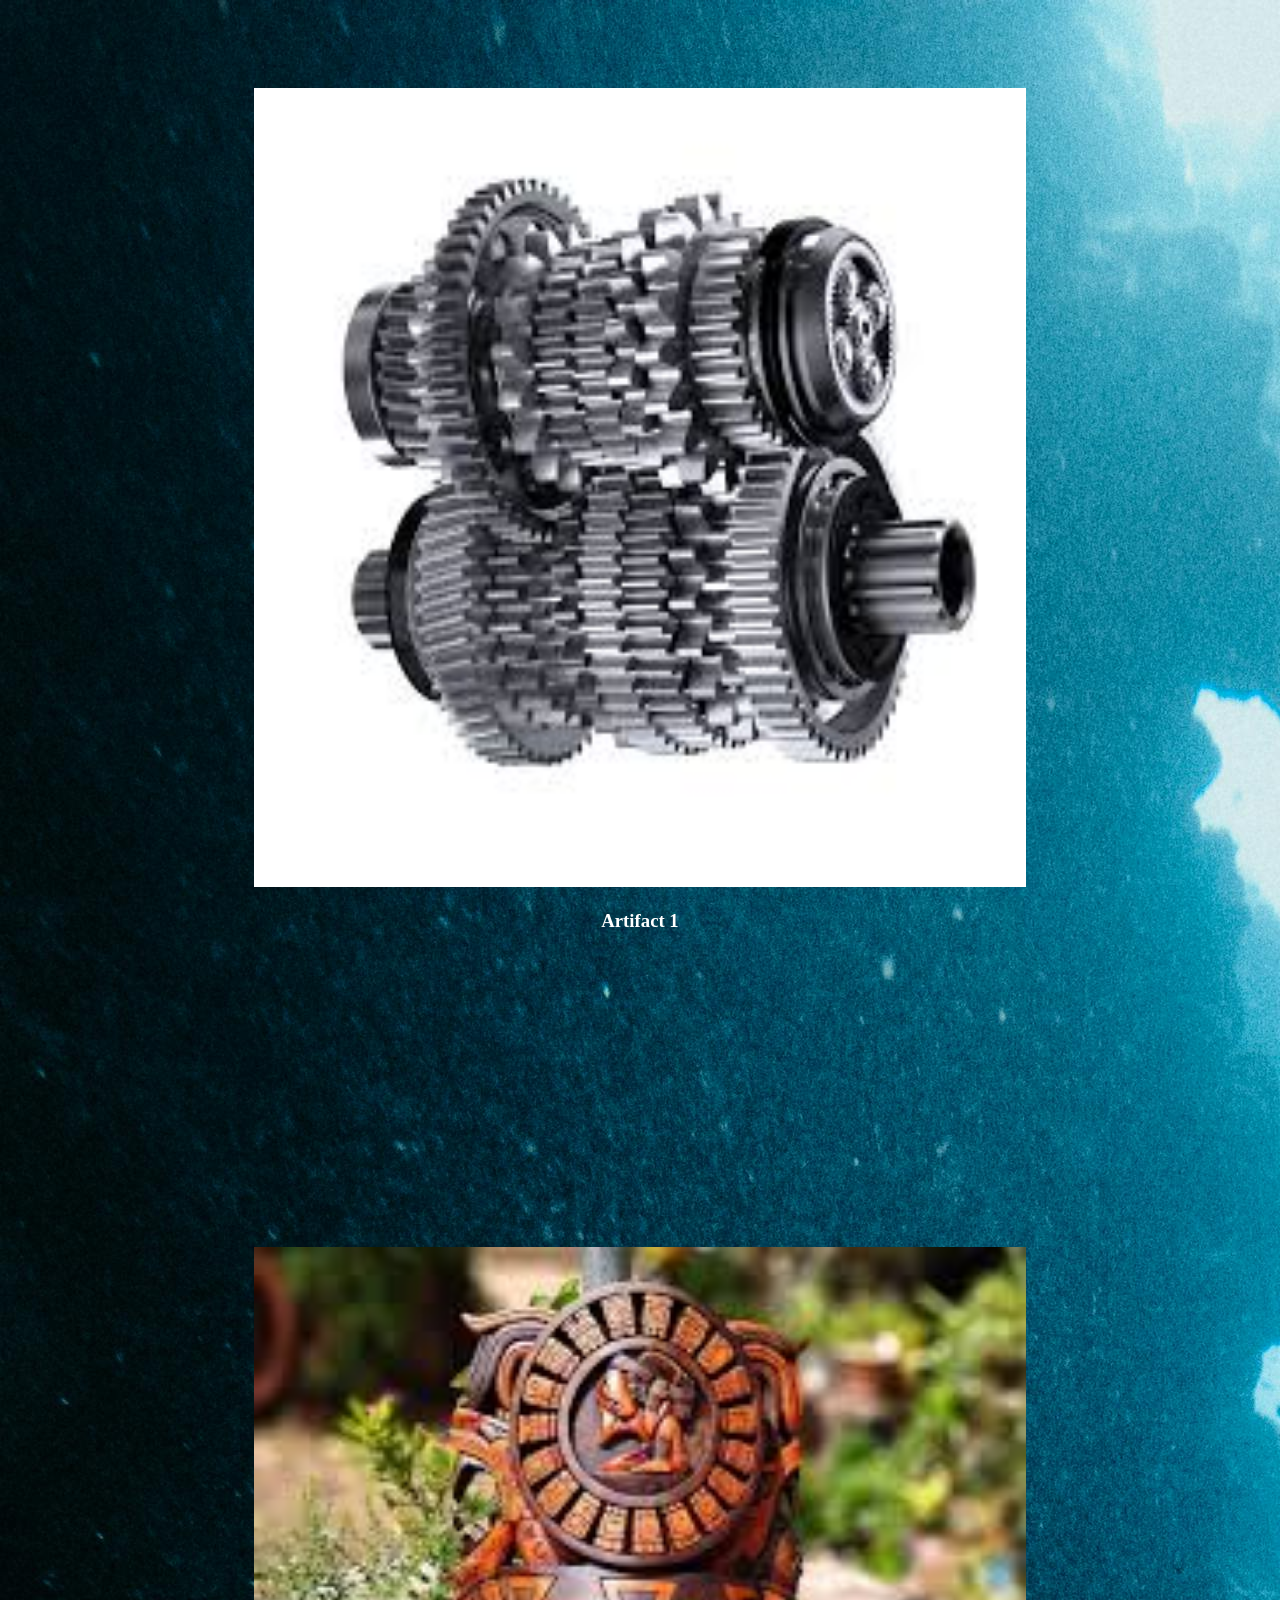
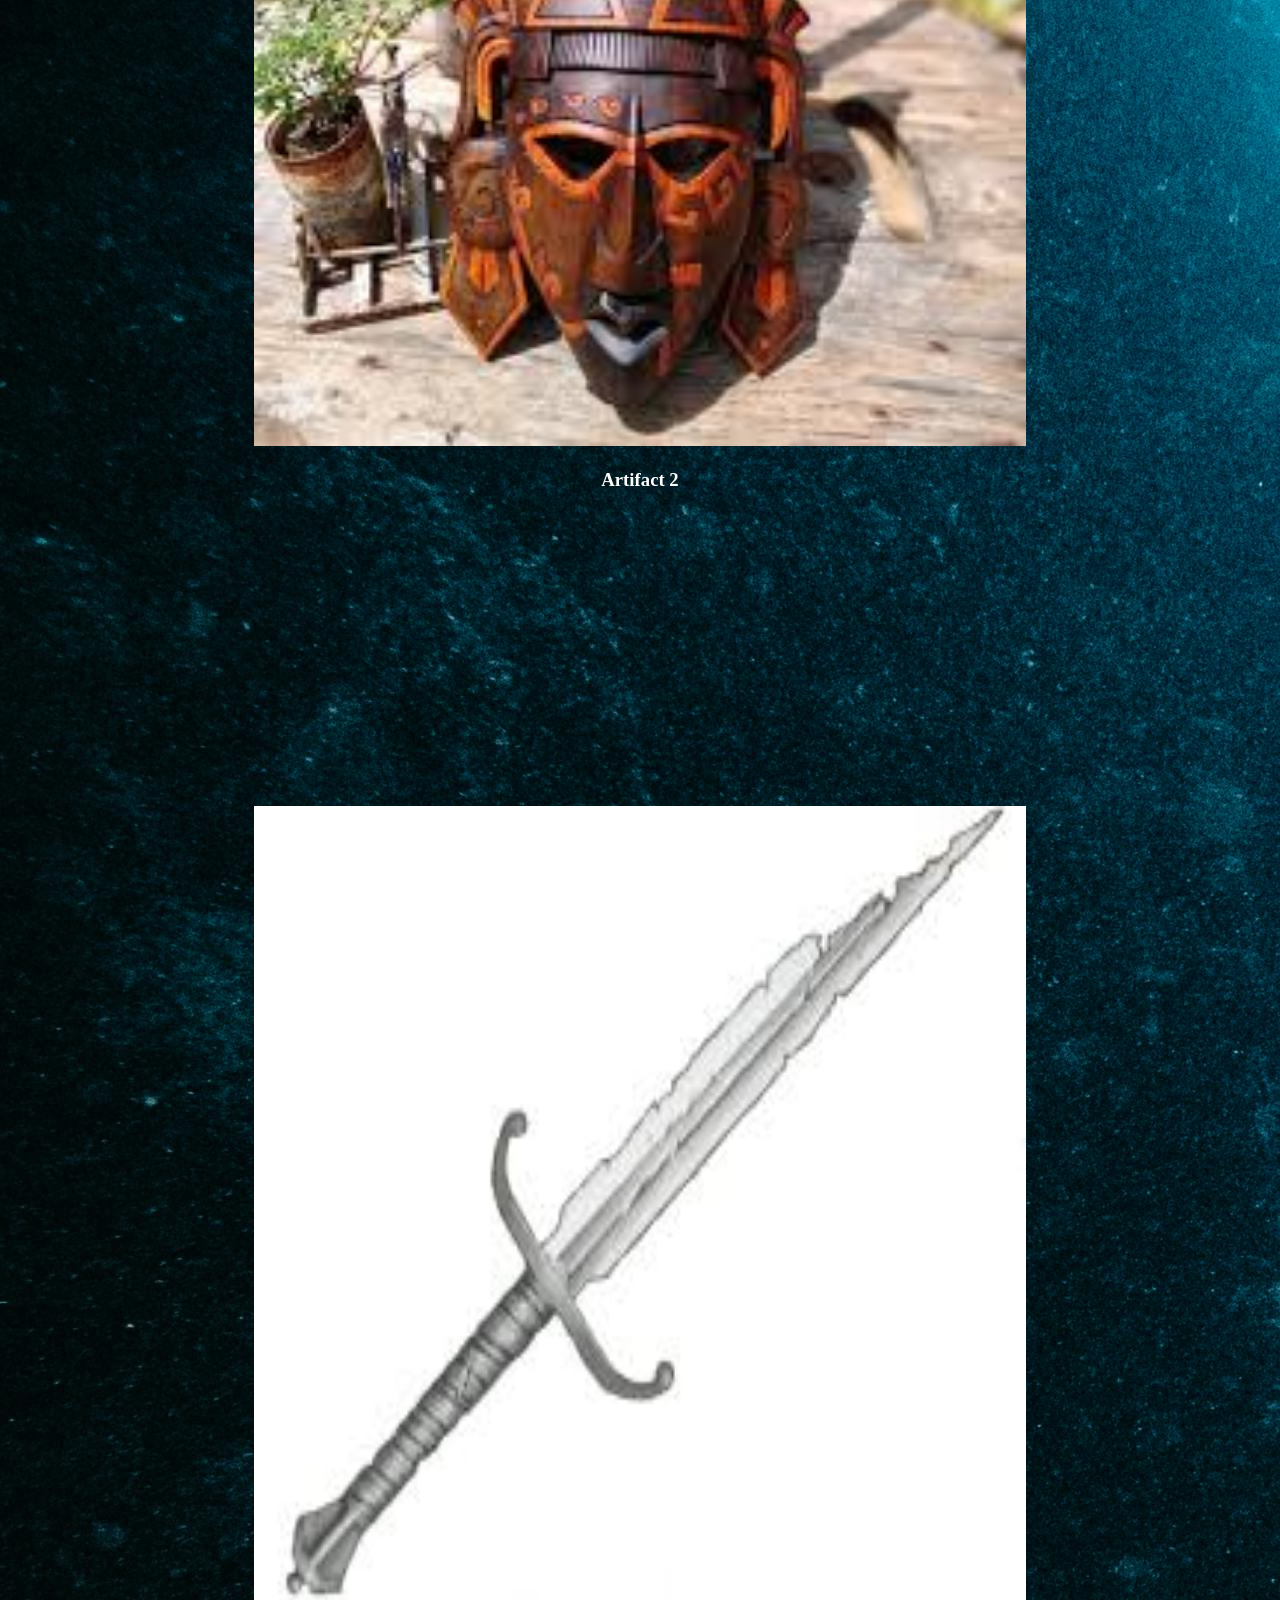
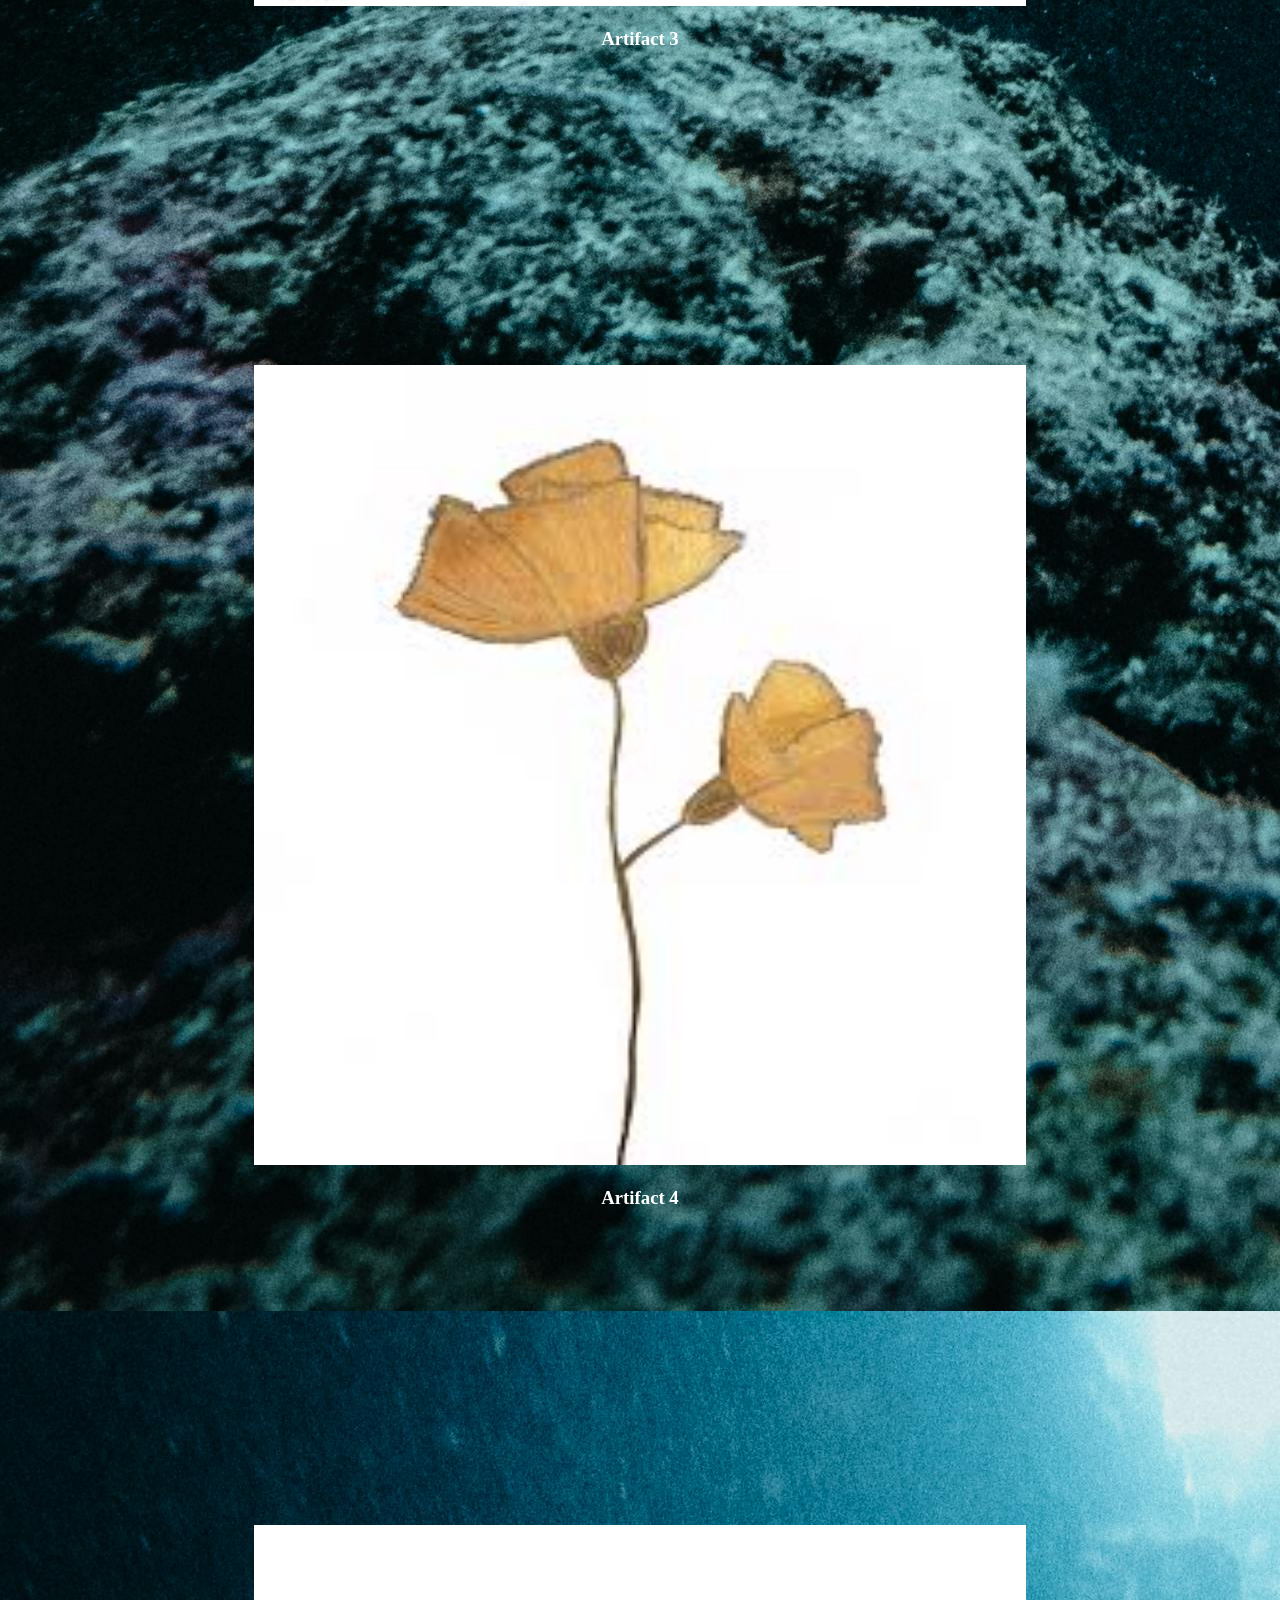
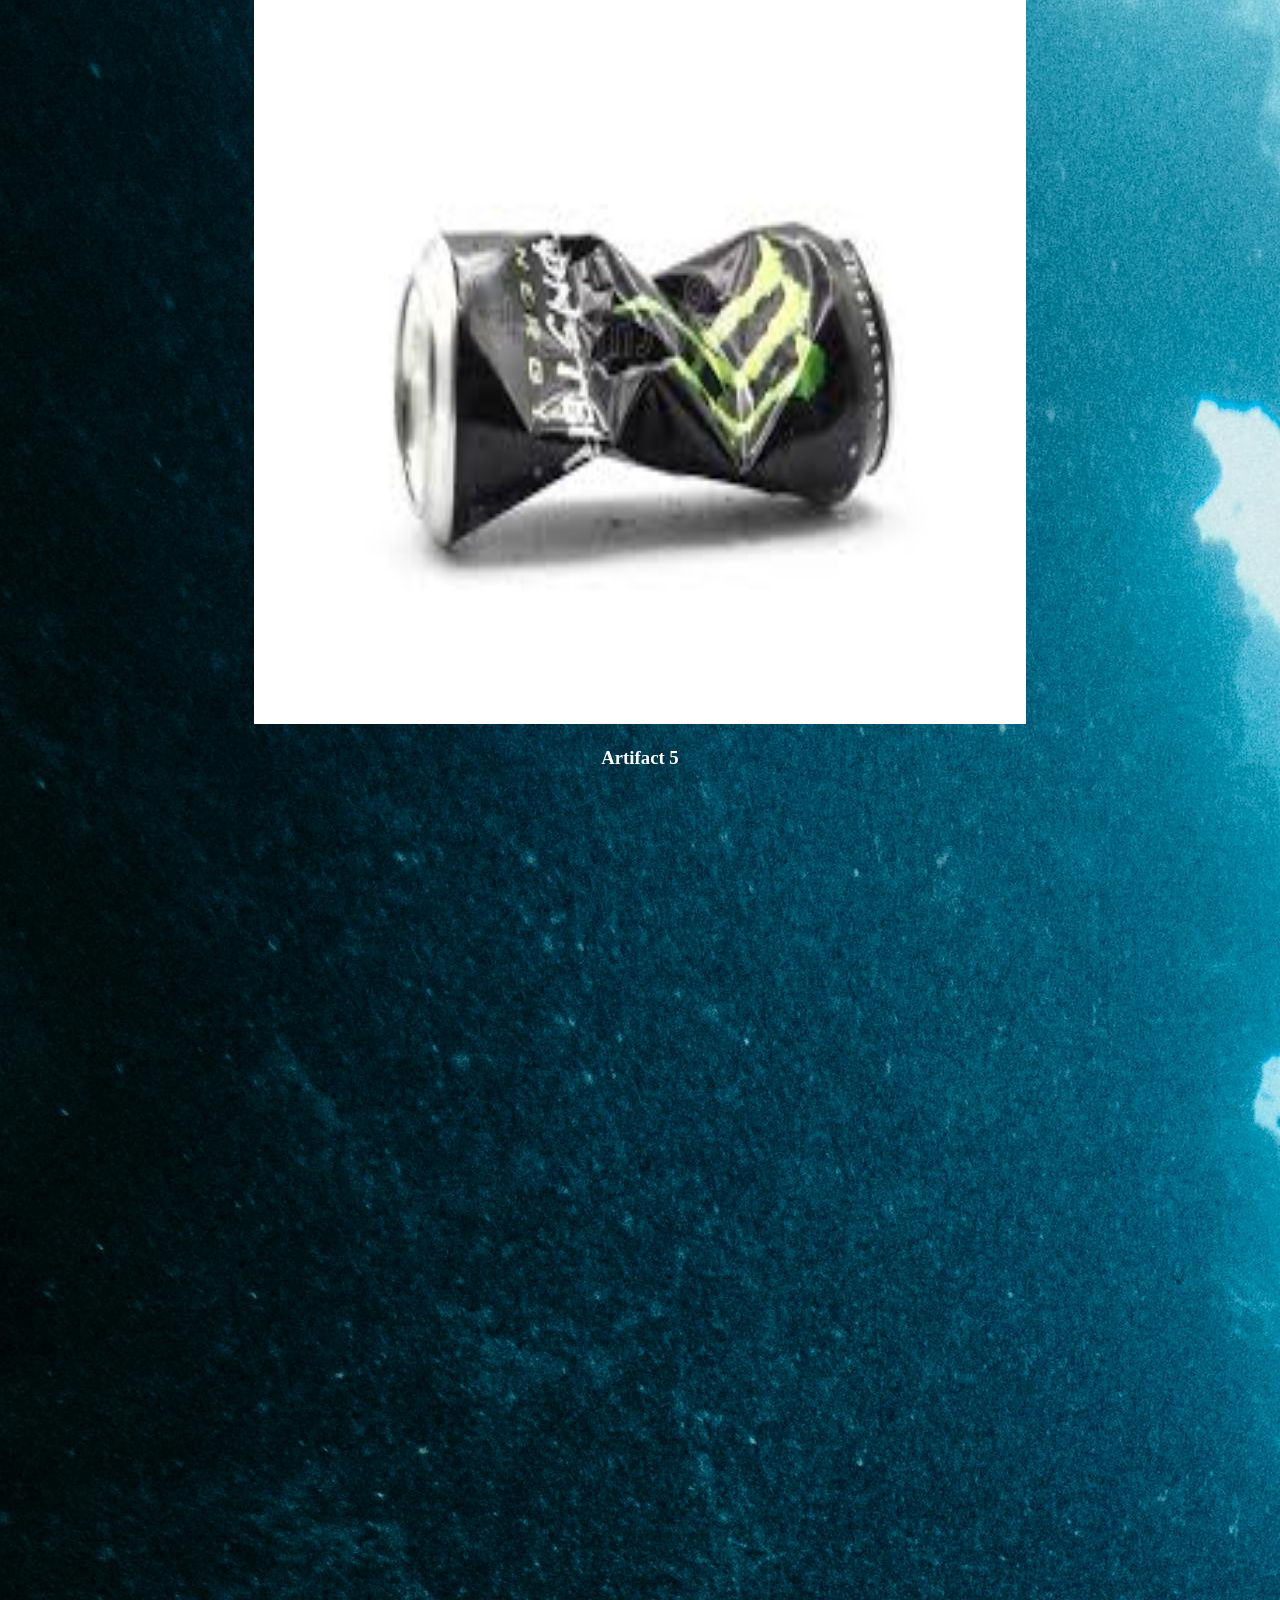
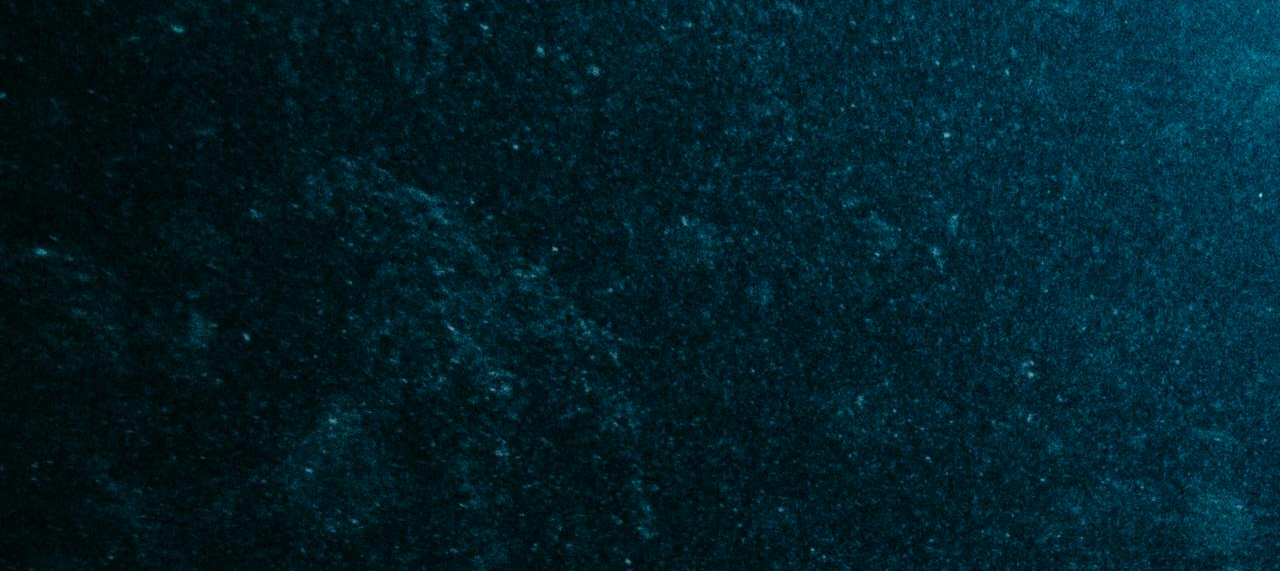
==== milestone6/artifacts.html @ 8d78efdf "Add files via upload" ====
<!DOCTYPE html>
<html lang="en">
<head>
    <meta charset="UTF-8">
    <meta name="viewport" content="width=device-width, initial-scale=1.0">
    <title>Document</title>
    <link rel="stylesheet" href="style.css">
</head>
<body>
    <div class="contentparent">
        <div class="div1c">
            <img src="images/artifact1.jfif" alt="Artifact" class="">
            <h3>Artifact 1</h3>
        </div>
        <div class="div2c">
            <img src="images/artifact2.jfif" alt="Artifact" class="">
            <h3>Artifact 2</h3>
        </div>
        <div class="div3c">
            <img src="images/artifact3.jfif" alt="Artifact" class="">
            <h3>Artifact 3</h3>
        </div>
        <div class="div4c">
            <img src="images/artifact4.jfif" alt="Artifact" class="">
            <h3>Artifact 4</h3>
        </div>
        <div class="div5c">
            <img src="images/artifact5.jfif" alt="Artifact" class="">
            <h3>Artifact 5</h3>
        </div>                 
    </div>
</body>
</html>
---- milestone6/style.css ----
body{
    background-image: url(images/deep\ sea.jpg);
}
.parent {
    display: grid;
    grid-template-columns: repeat(4, 1fr);
    grid-template-rows: repeat(7, 1fr);
    grid-gap: 10px;

}

.div1{
    /*background-color: cyan;*/
    color: white;
    text-align: center;
}
.div2{
   /* background-color: green;*/
    color: white;
}

.div3 img{
    width: 100%;
    left: 0;
    height: 100%;
}

.div4 h1{
    background-color: brown;
    color: white;
}
.div4 {    
    background-color: none;

}
.div4 img{
    width: 40%;
    height: 40%;
    padding: 10px;
}
.contaner{
    position: relative; 
    width: 85%;
    height: 23em; 
    padding: 3rem;
    border: 1rem solid black;
}

.corner-img{
    position: absolute;
}

.top-left{
    top: 0;
    left: 0;
}

.top-right{
    top: 0;
    right: 0;
}

.bottom-left{
    bottom: 0;
    left: 0;
}

.bottom-right{
    bottom: 0;
    right: 0;
}
.right{
    right: 0;
}
.div1 { grid-area: 1 / 2 / 2 / 4; }
.div2 { grid-area: 2 / 2 / 4 / 4; }
.div3 { grid-area: 4 / 1 / 4 / 8; }
.div4 { grid-area: 6 / 1 / 5 / 5; }

@media only screen and (max-width: 992px) {
  body {
    .parent{
    display: grid;
    grid-template-columns: repeat(4, 1fr);
    grid-template-rows: repeat(7, 1fr);
     grid-template-columns: 1fr 768px 1fr;
    }


  }
}
@media only screen and (max-width: 768px){
    .parent {
        display: grid;
        grid-template-columns: repeat(1, 1fr);
        grid-template-rows: repeat(7, 1fr);
        grid-gap: 10px;
        width: 100%;

    }   
    body {
        .parent{
            grid-template-columns: 1fr;
        }
        
    }

}


.contentparent {
display: grid;
grid-template-columns: repeat(5, 1fr);
grid-template-rows: repeat(6, 1fr);
grid-column-gap: 0px;
grid-row-gap: 0px;
}

.div1c { 
    grid-area: 1 / 1 / 2 / 6; 
    padding: 5rem;
    text-align: center;
}
.div2c { 
    grid-area: 2 / 1 / 3 / 6; 
    padding: 5rem;
    text-align: center;
}
.div3c { 
    grid-area: 3 / 1 / 4 / 6; 
    padding: 5rem;
    text-align: center;
}
.div4c { 
    grid-area: 4 / 1 / 5 / 6; 
    padding: 5rem;
    text-align: center;
}
.div5c { 
    grid-area: 5 / 1 / 6 / 6; 
    padding: 5rem;
    text-align: center;
}

.contentparent img{
    width: 70%;
    height: 80%;
}

h1 {
    color: white;
}
h3 {
    color: white;
}
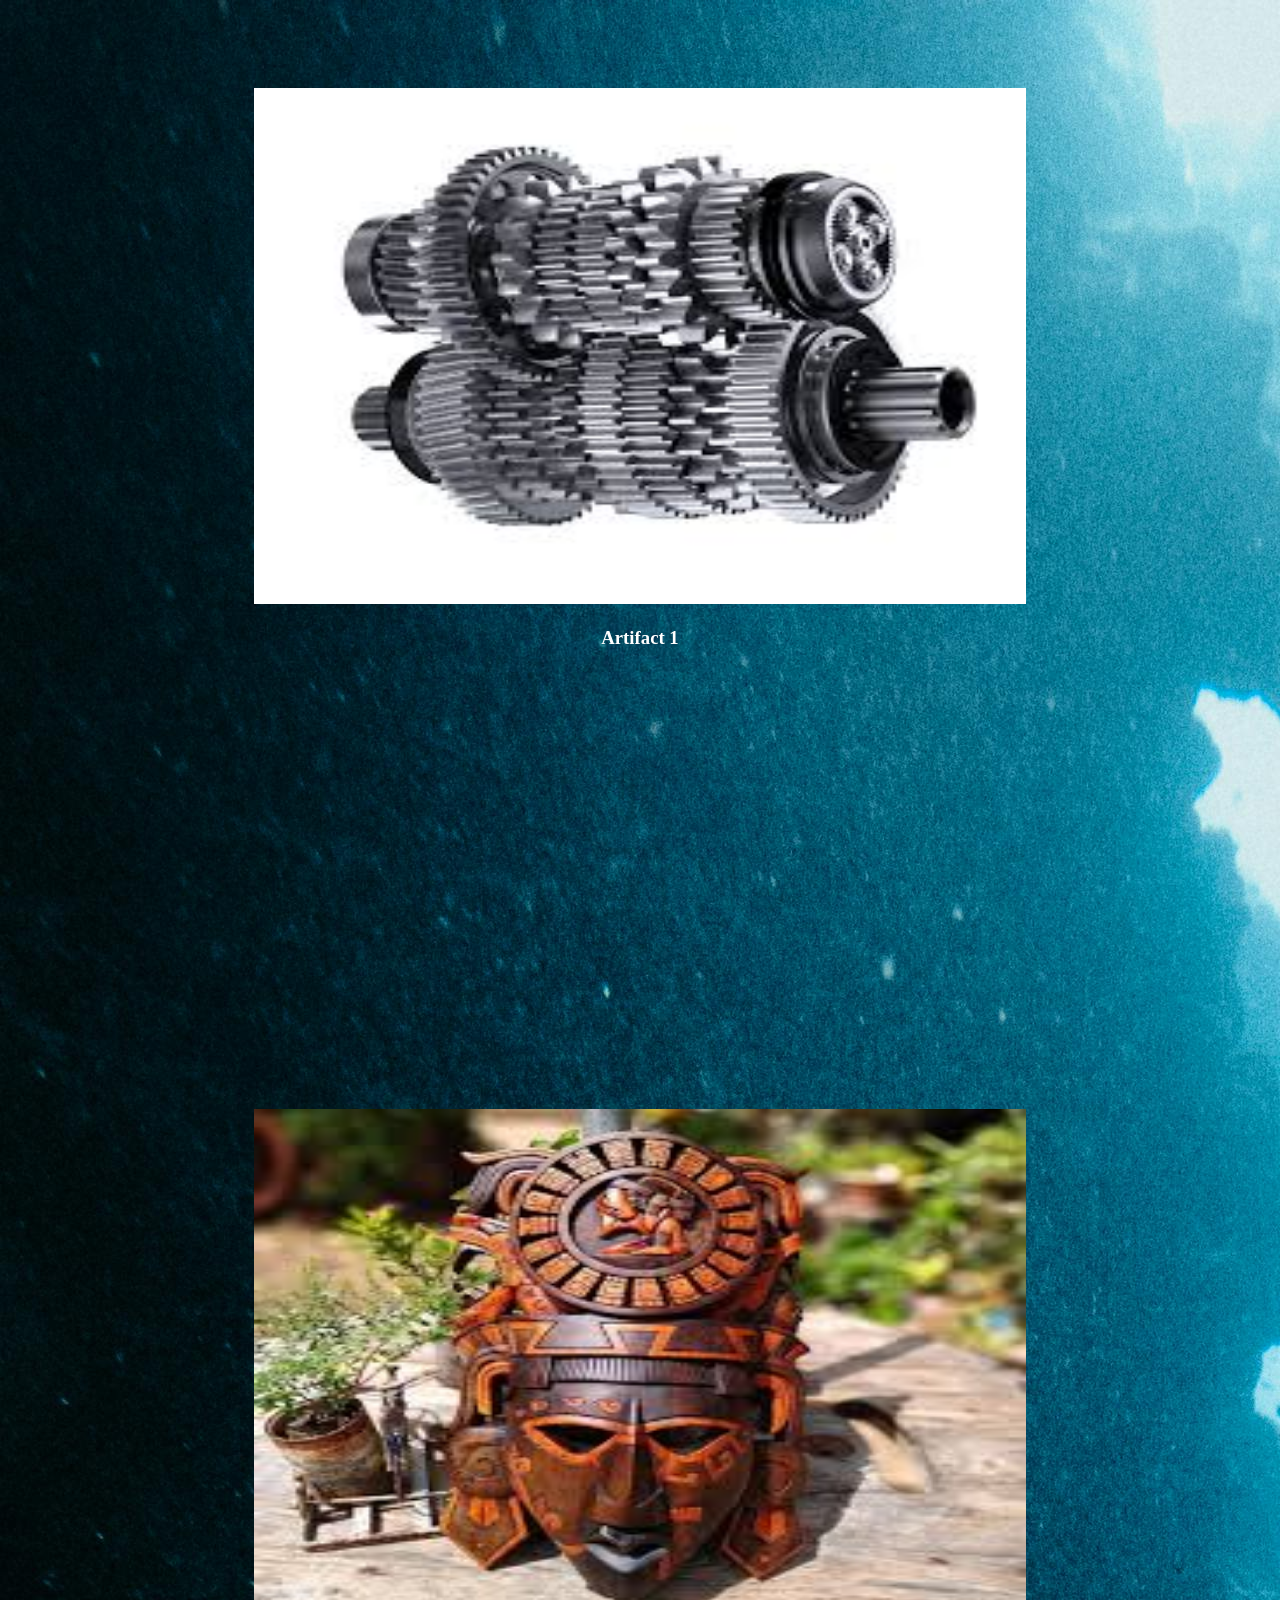
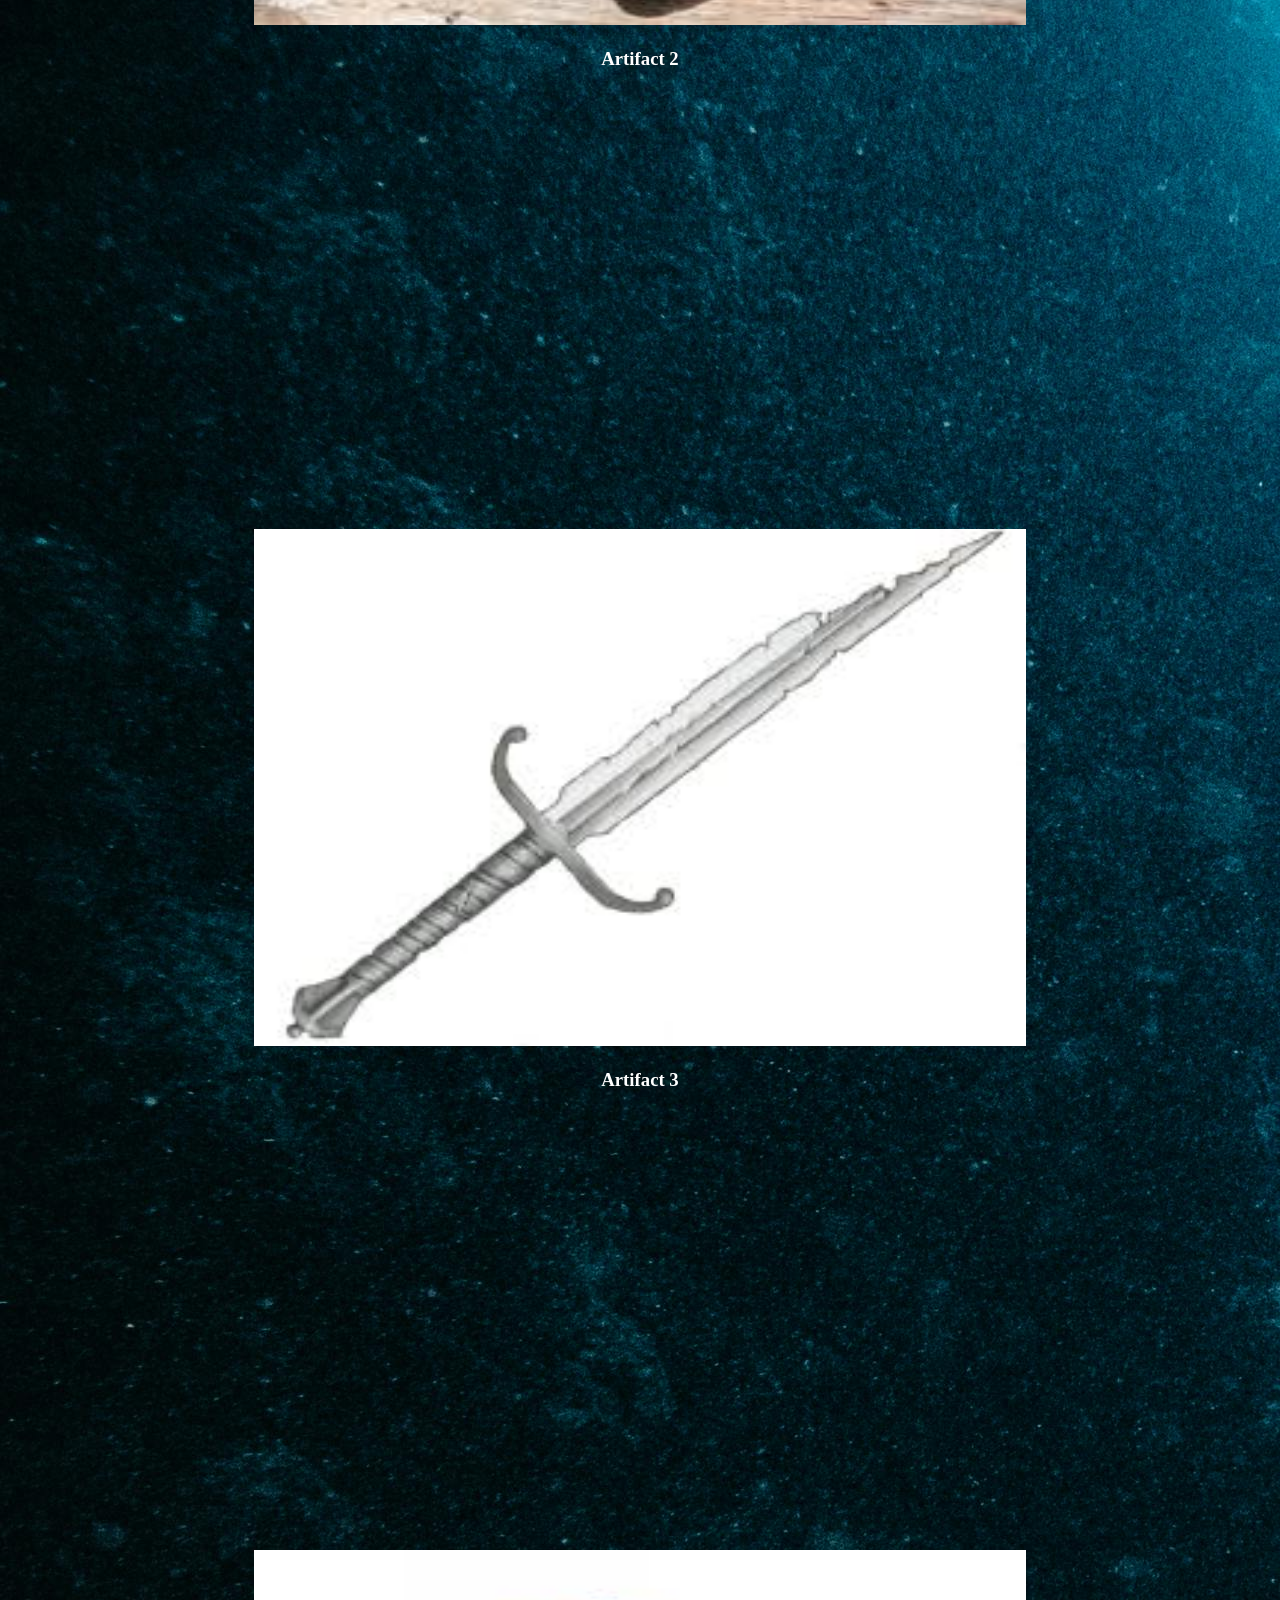
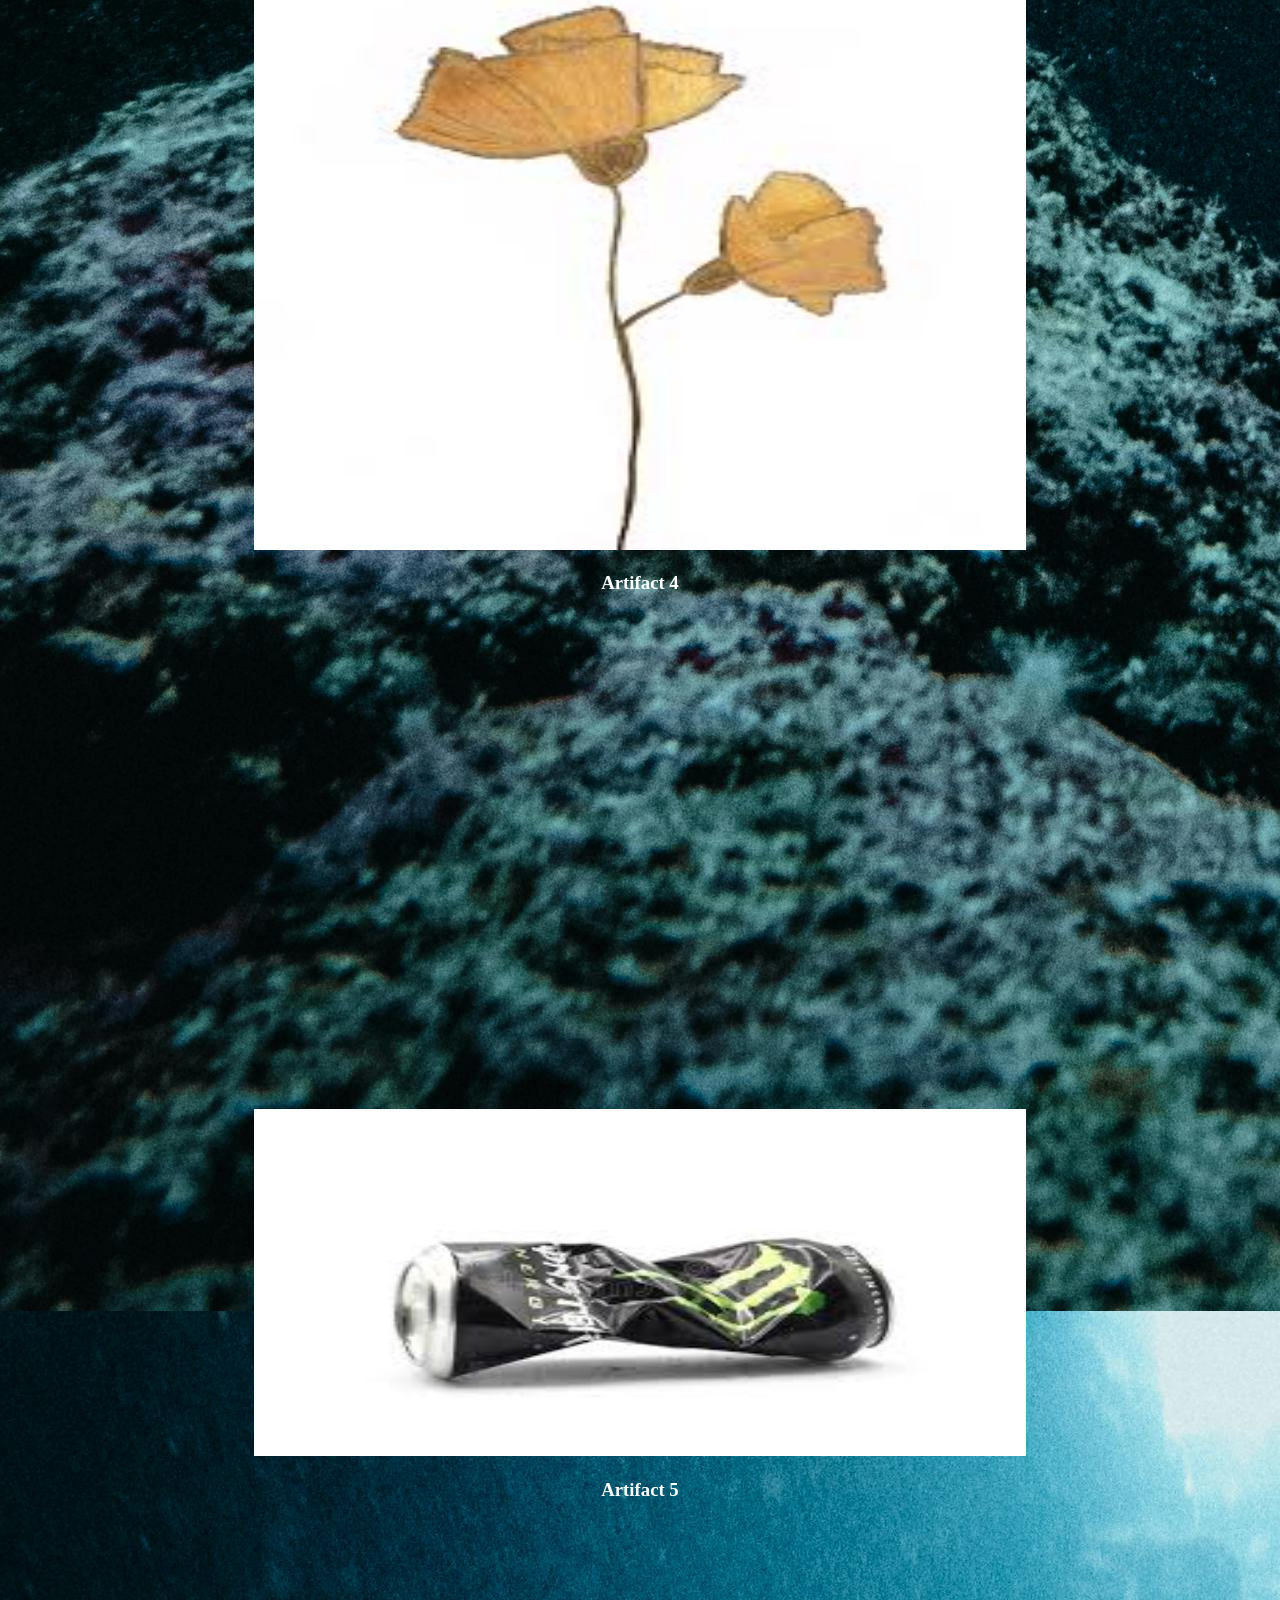
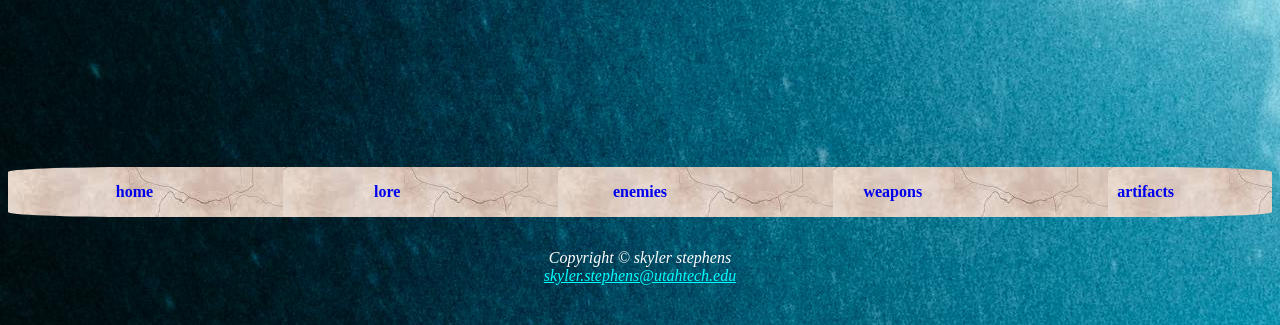
==== commit d300089d: "Add files via upload" ====
--- a/milestone6/artifacts.html
+++ b/milestone6/artifacts.html
@@ -29,5 +29,30 @@
             <h3>Artifact 5</h3>
         </div>                 
     </div>
+        <header>
+        <nav>
+            <ul>
+            <li>
+                <a href="index.html">home</a>
+            </li>
+            <li>
+                <a href="lore.html">lore</a>
+            </li>
+            <li>
+                <a href="enemies.html">enemies</a>
+            </li>
+            <li>
+                <a href="weapons.html">weapons</a>
+            </li>
+            <li>
+                <a href="artifacts.html">artifacts</a>
+            </li>
+            </ul>
+        </nav>
+        </header>    
+    <footer>
+        Copyright &copy; skyler stephens<br>
+        <a href="mailto:skyler.stephens@utahtech.edu">skyler.stephens@utahtech.edu</a>
+    </footer>
 </body>
 </html>
--- a/milestone6/style.css
+++ b/milestone6/style.css
@@ -1,12 +1,57 @@
 body{
     background-image: url(images/deep\ sea.jpg);
 }
+
+footer {
+    font-family: small;
+    padding: 2rem;
+    font-style: italic;
+    text-align: center;
+    grid-area: 5 / 1 / 5 / 5;
+    color: white;
+}
+
+footer a {
+    color: cyan;
+}
+
+nav {
+    font-weight: bold;
+    position: sticky;
+    background-image: url(images/bone.jpg);
+    border-radius: 10%;
+    width: 100%;
+    height: 60%;
+}
+
+
+nav ul{
+    margin: 0px;
+    padding: 0px;
+    display: flex;
+    flex-flow: row, nowrap;
+    list-style-type: none;
+}
+
+nav ul li{
+    width: 70%;
+}
+nav a {
+    text-decoration: none; 
+    padding: 1rem 0rem;
+    display:block;
+    text-align: center;
+    transition: background-color 0.5 ease-out;
+}
+
+nav a:hover{
+    background-color: #BA1C21;
+}
+
 .parent {
     display: grid;
     grid-template-columns: repeat(4, 1fr);
-    grid-template-rows: repeat(7, 1fr);
-    grid-gap: 10px;
-
+    grid-template-rows: repeat(4, 1fr);
 }
 
 .div1{
@@ -22,7 +67,7 @@
 .div3 img{
     width: 100%;
     left: 0;
-    height: 100%;
+    height: 60%;
 }
 
 .div4 h1{
@@ -44,6 +89,7 @@
     height: 23em; 
     padding: 3rem;
     border: 1rem solid black;
+    background-color: black;
 }
 
 .corner-img{
@@ -74,18 +120,20 @@
 }
 .div1 { grid-area: 1 / 2 / 2 / 4; }
 .div2 { grid-area: 2 / 2 / 4 / 4; }
-.div3 { grid-area: 4 / 1 / 4 / 8; }
-.div4 { grid-area: 6 / 1 / 5 / 5; }
+.div3 { grid-area: 3 / 1 / 4 / 8; }
+.div4 { grid-area: 4 / 1 / 5 / 5; }
+
 
 @media only screen and (max-width: 992px) {
   body {
     .parent{
     display: grid;
     grid-template-columns: repeat(4, 1fr);
-    grid-template-rows: repeat(7, 1fr);
+    grid-template-rows: repeat(4, 1fr);
      grid-template-columns: 1fr 768px 1fr;
+     
     }
-
+    width: 80%;
 
   }
 }
@@ -93,15 +141,16 @@
     .parent {
         display: grid;
         grid-template-columns: repeat(1, 1fr);
-        grid-template-rows: repeat(7, 1fr);
+        grid-template-rows: repeat(4, 1fr);
         grid-gap: 10px;
         width: 100%;
-
+        
     }   
     body {
         .parent{
             grid-template-columns: 1fr;
         }
+        width: 80%;
         
     }
 
@@ -109,42 +158,48 @@
 
 
 .contentparent {
-display: grid;
-grid-template-columns: repeat(5, 1fr);
-grid-template-rows: repeat(6, 1fr);
-grid-column-gap: 0px;
-grid-row-gap: 0px;
+    display: grid;
+    grid-template-columns: repeat(5, 1fr);
+    grid-template-rows: repeat(3, 1fr);
+    grid-column-gap: 0px;
+    grid-row-gap: 0px;
+
 }
 
 .div1c { 
     grid-area: 1 / 1 / 2 / 6; 
     padding: 5rem;
     text-align: center;
+    
 }
 .div2c { 
     grid-area: 2 / 1 / 3 / 6; 
     padding: 5rem;
     text-align: center;
+    
 }
 .div3c { 
     grid-area: 3 / 1 / 4 / 6; 
     padding: 5rem;
     text-align: center;
+    
 }
 .div4c { 
     grid-area: 4 / 1 / 5 / 6; 
     padding: 5rem;
     text-align: center;
+    
 }
 .div5c { 
     grid-area: 5 / 1 / 6 / 6; 
     padding: 5rem;
     text-align: center;
+    
 }
 
 .contentparent img{
     width: 70%;
-    height: 80%;
+    height: 60%;
 }
 
 h1 {
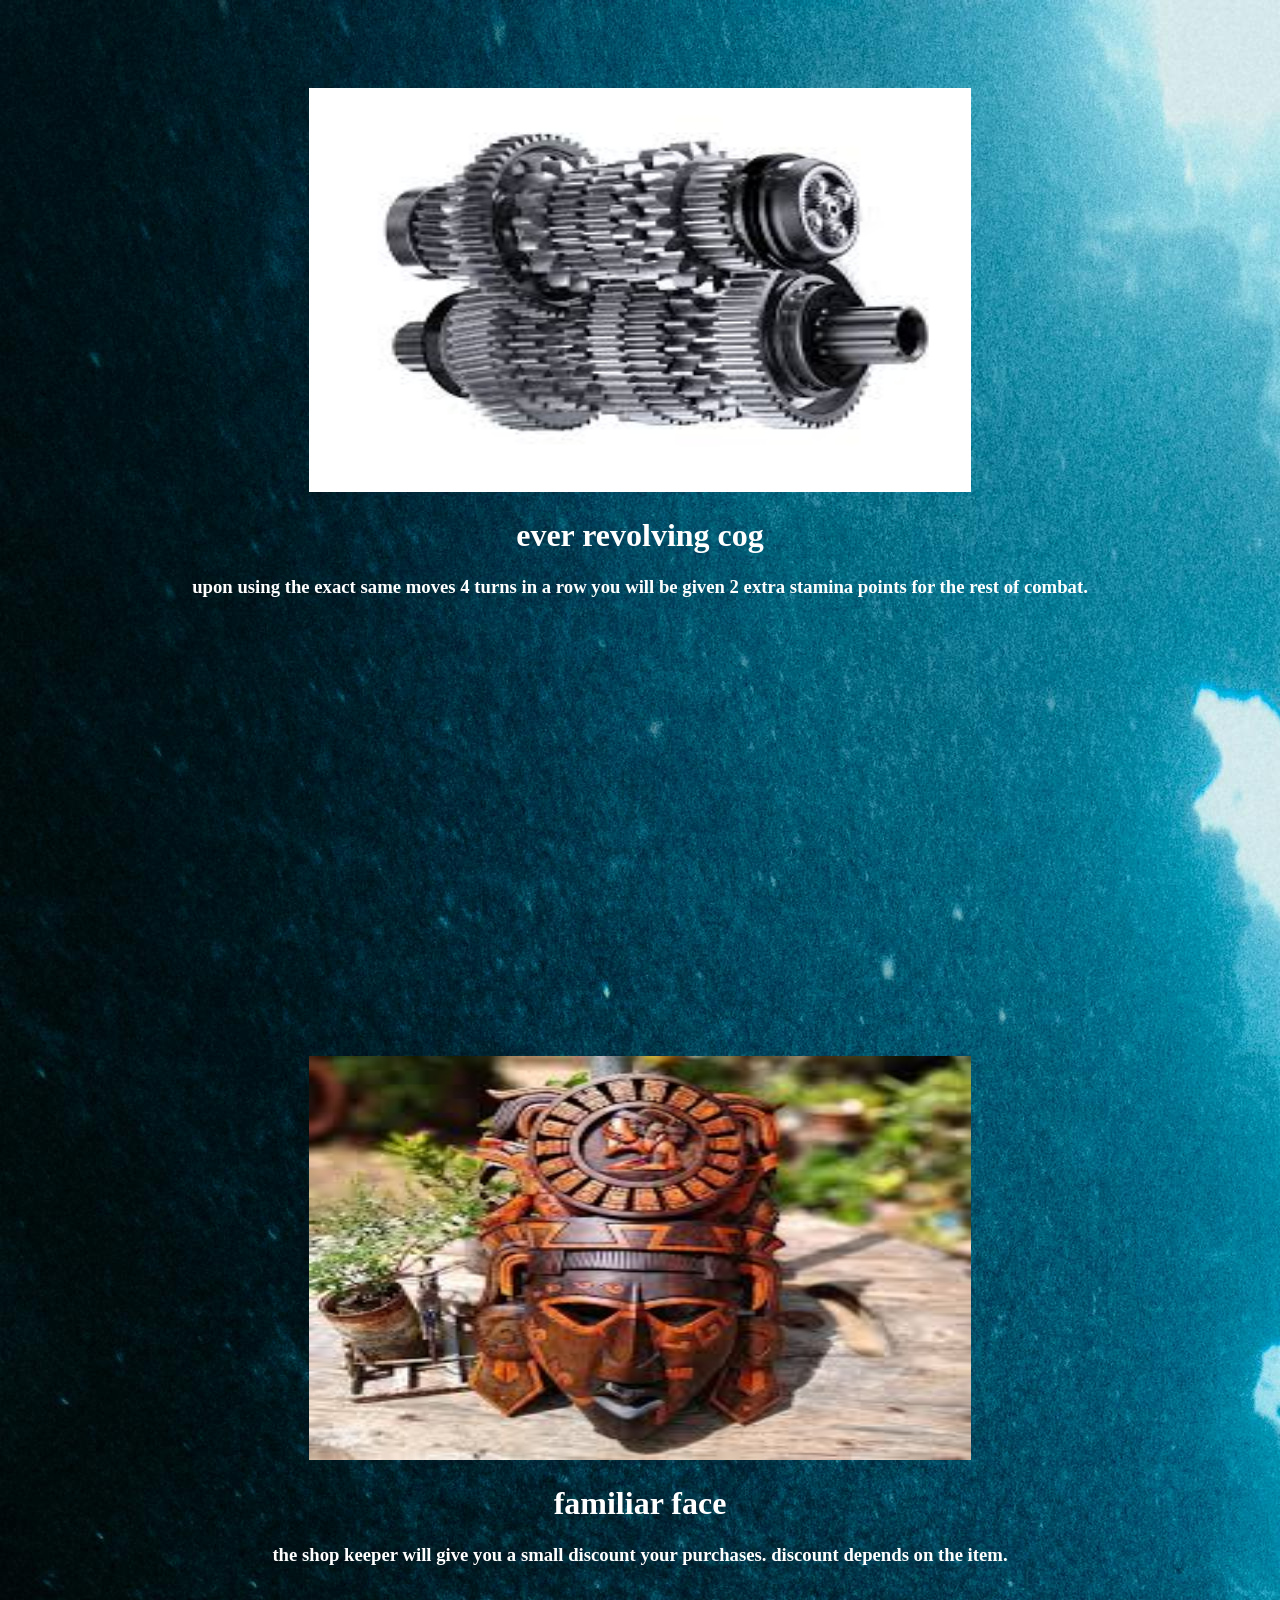
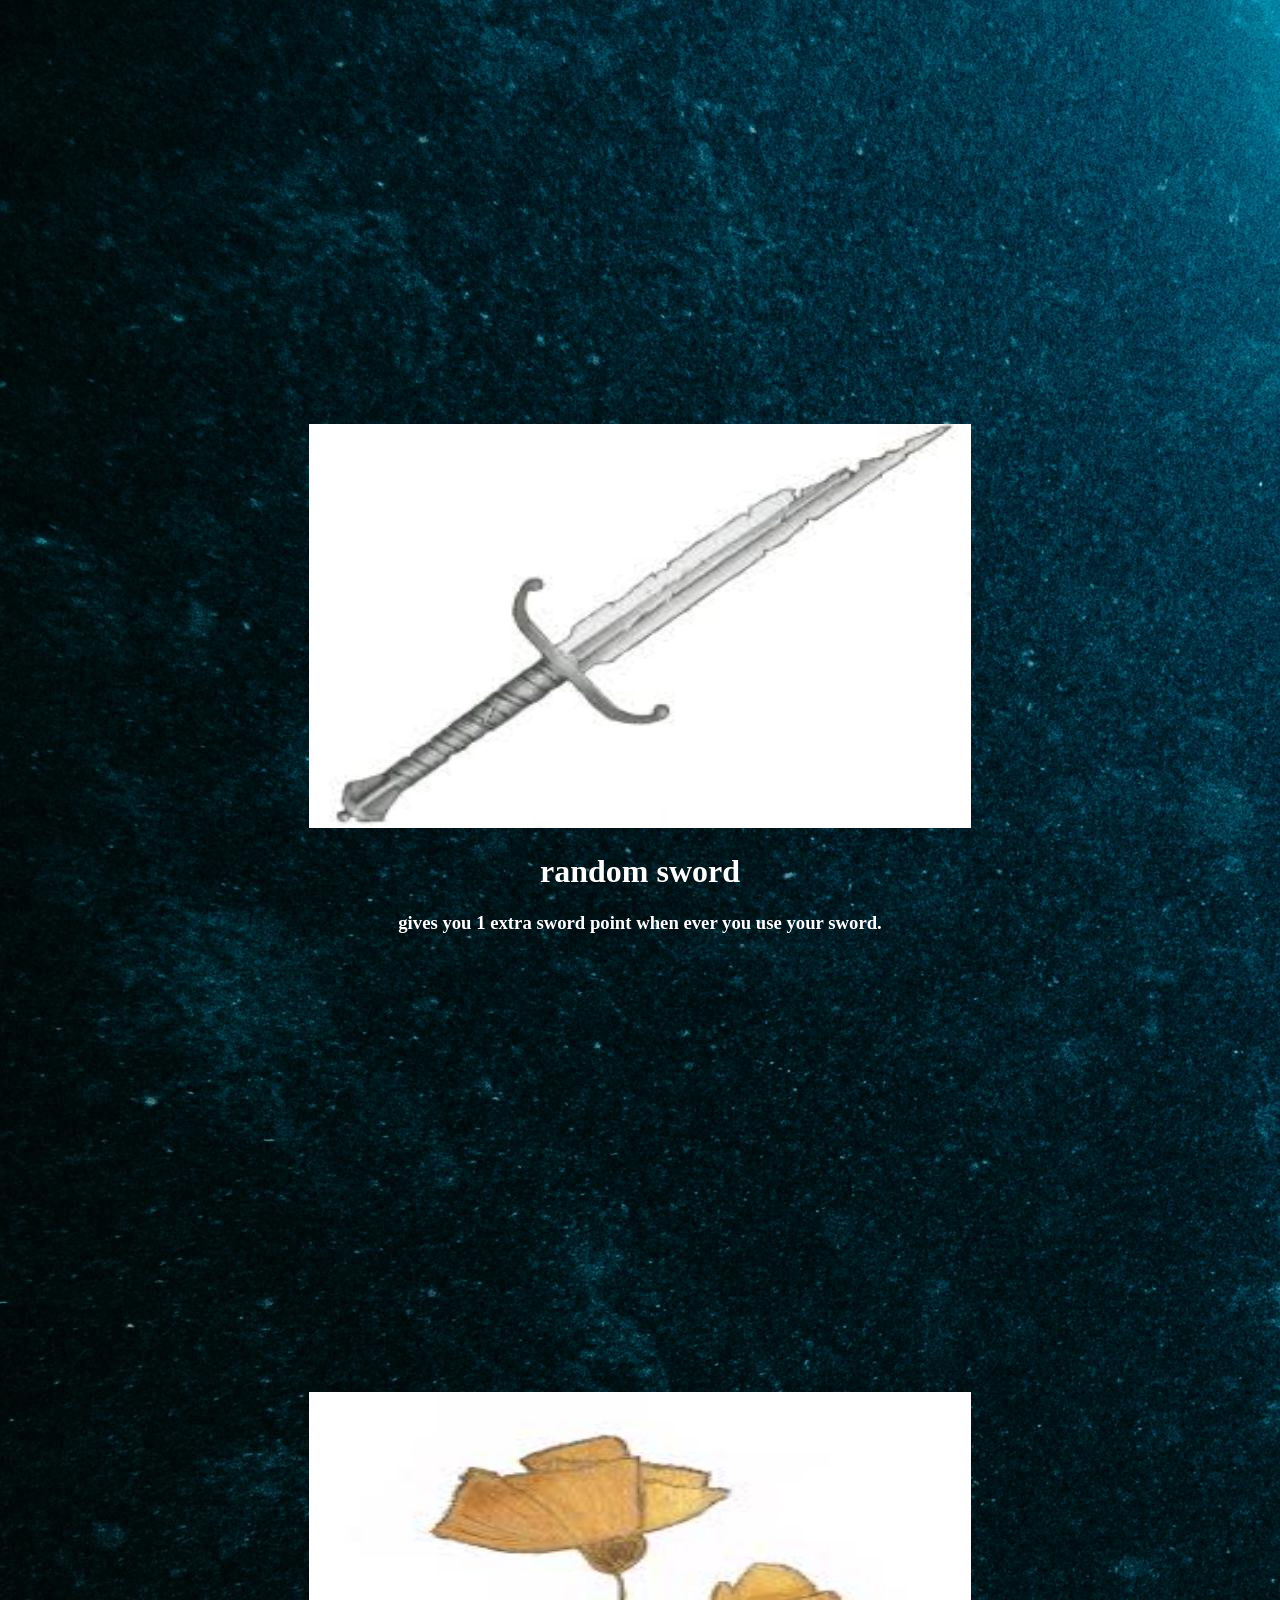
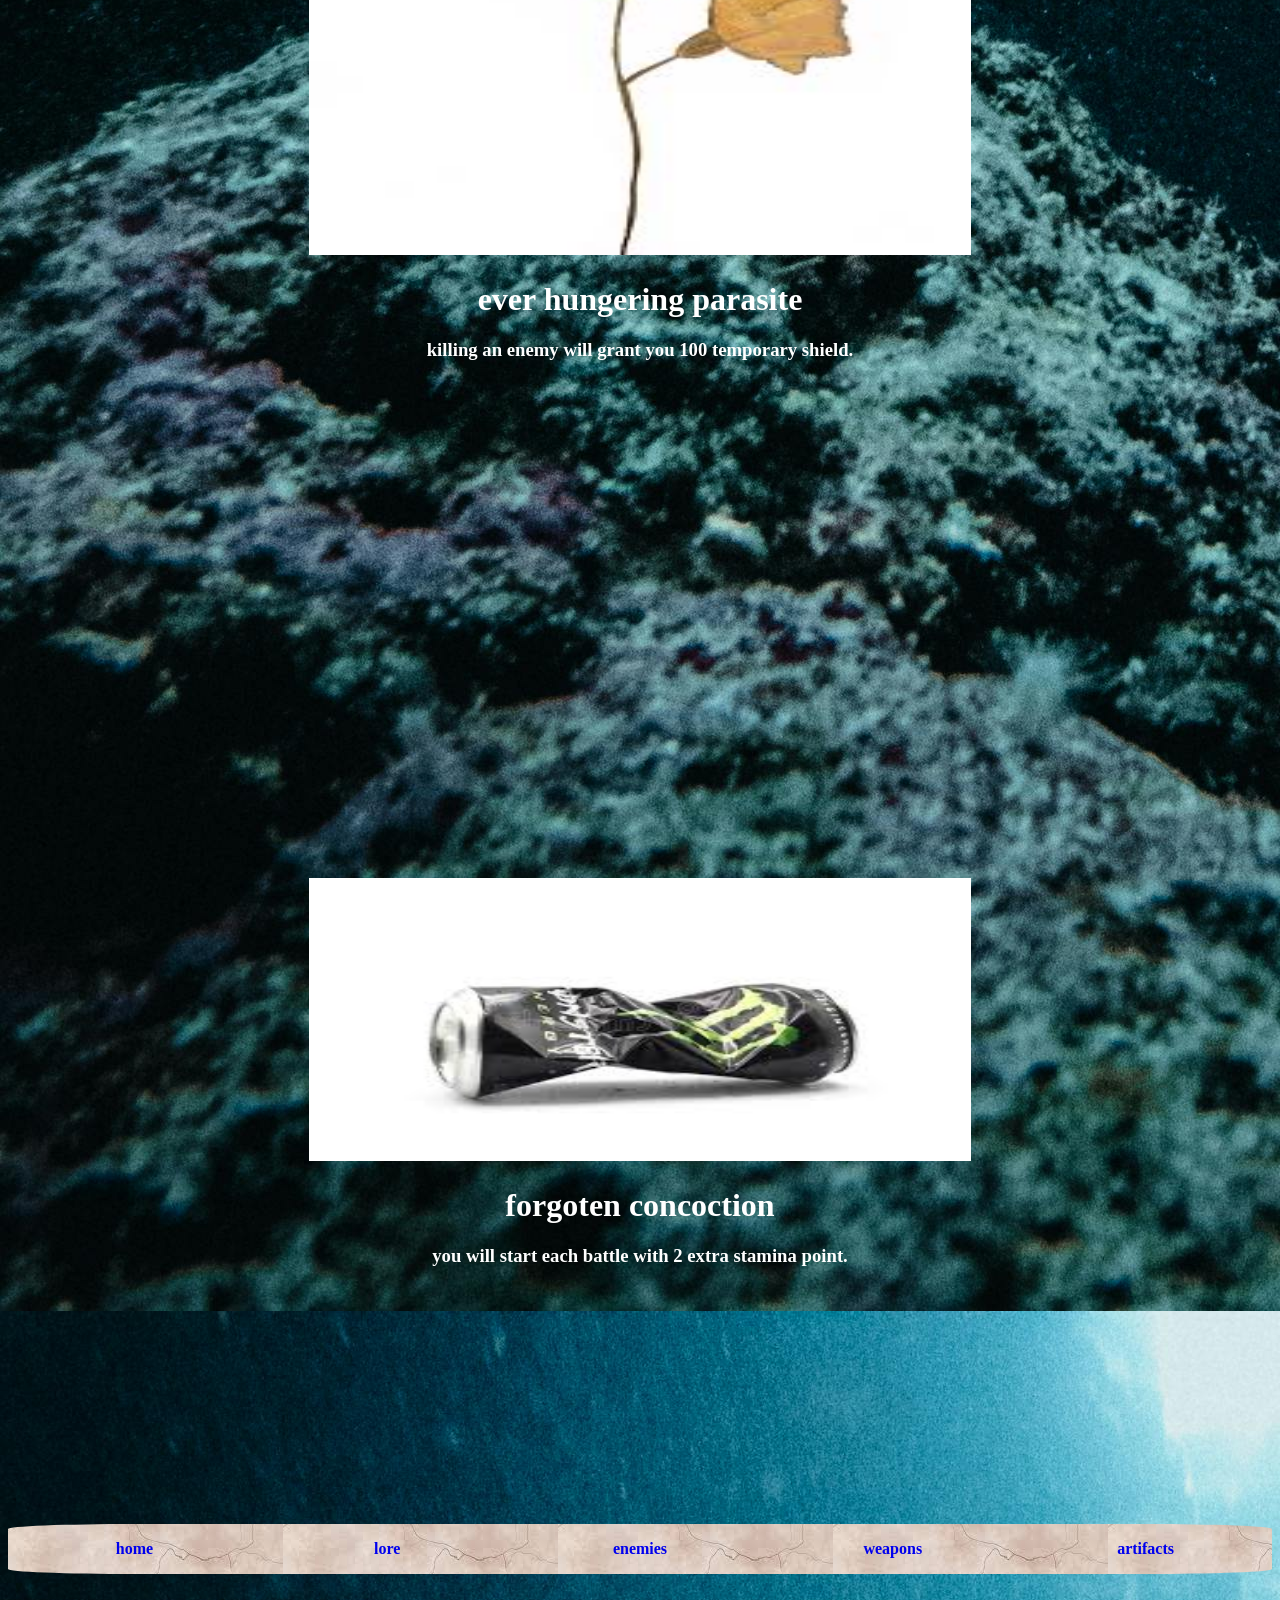
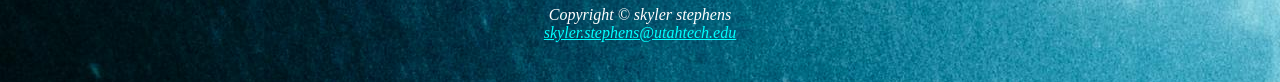
==== commit b8831888: "Add files via upload" ====
--- a/milestone6/artifacts.html
+++ b/milestone6/artifacts.html
@@ -10,23 +10,28 @@
     <div class="contentparent">
         <div class="div1c">
             <img src="images/artifact1.jfif" alt="Artifact" class="">
-            <h3>Artifact 1</h3>
+            <h1>ever revolving cog</h1>
+            <h3>upon using the exact same moves 4 turns in a row you will be given 2 extra stamina points for the rest of combat.</h3>
         </div>
         <div class="div2c">
             <img src="images/artifact2.jfif" alt="Artifact" class="">
-            <h3>Artifact 2</h3>
+            <h1>familiar face</h1> 
+            <h3>the shop keeper will give you a small discount your purchases. discount depends on the item. </h3>
         </div>
         <div class="div3c">
             <img src="images/artifact3.jfif" alt="Artifact" class="">
-            <h3>Artifact 3</h3>
+            <h1>random sword</h1>
+            <h3>gives you 1 extra sword point when ever you use your sword.</h3>
         </div>
         <div class="div4c">
             <img src="images/artifact4.jfif" alt="Artifact" class="">
-            <h3>Artifact 4</h3>
+            <h1>ever hungering parasite </h1>
+            <h3>killing an enemy will grant you 100 temporary shield.</h3>
         </div>
         <div class="div5c">
             <img src="images/artifact5.jfif" alt="Artifact" class="">
-            <h3>Artifact 5</h3>
+            <h1>forgoten concoction</h1>
+            <h3>you will start each battle with 2 extra stamina point.</h3>
         </div>                 
     </div>
         <header>
--- a/milestone6/style.css
+++ b/milestone6/style.css
@@ -85,9 +85,9 @@
 }
 .contaner{
     position: relative; 
-    width: 85%;
-    height: 23em; 
+    width: 90%;
     padding: 3rem;
+    height: 40em; 
     border: 1rem solid black;
     background-color: black;
 }
@@ -198,13 +198,16 @@
 }
 
 .contentparent img{
-    width: 70%;
-    height: 60%;
+    width: 60%;
+    height: 50%;
 }
 
 h1 {
     color: white;
 }
+h2 {
+    color: white;
+}
 h3 {
     color: white;
 }
